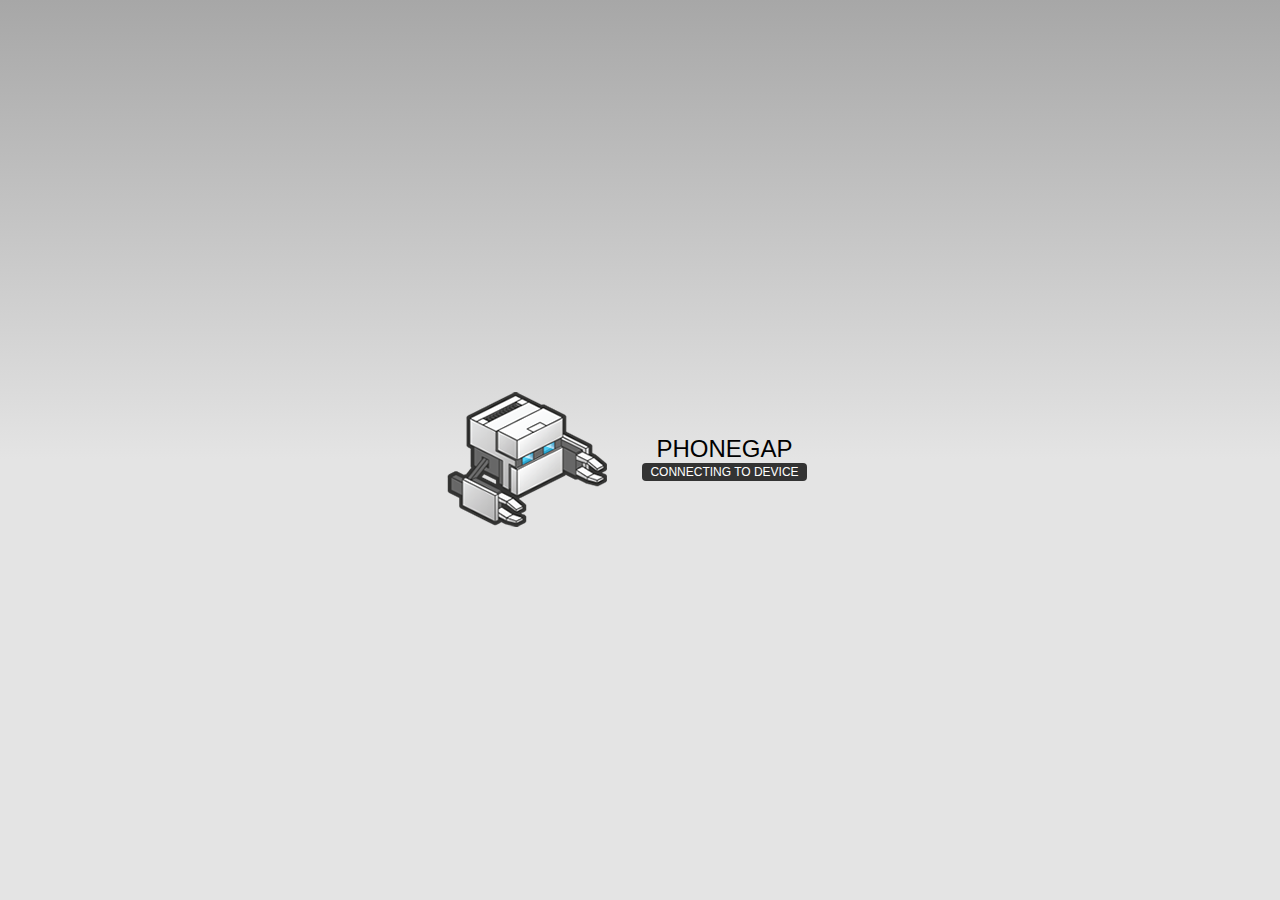
==== www/index.html @ 3c4b47eb "Restart using PhoneGap" ====
<!DOCTYPE html>
<!--
    Licensed to the Apache Software Foundation (ASF) under one
    or more contributor license agreements.  See the NOTICE file
    distributed with this work for additional information
    regarding copyright ownership.  The ASF licenses this file
    to you under the Apache License, Version 2.0 (the
    "License"); you may not use this file except in compliance
    with the License.  You may obtain a copy of the License at

    http://www.apache.org/licenses/LICENSE-2.0

    Unless required by applicable law or agreed to in writing,
    software distributed under the License is distributed on an
    "AS IS" BASIS, WITHOUT WARRANTIES OR CONDITIONS OF ANY
     KIND, either express or implied.  See the License for the
    specific language governing permissions and limitations
    under the License.
-->
<html>
    <head>
        <meta charset="utf-8" />
        <meta name="format-detection" content="telephone=no" />
        <meta name="viewport" content="user-scalable=no, initial-scale=1, maximum-scale=1, minimum-scale=1, width=device-width, height=device-height, target-densitydpi=device-dpi" />
        <link rel="stylesheet" type="text/css" href="css/index.css" />
        <title>Hello World</title>
    </head>
    <body>
        <div class="app">
            <h1>PhoneGap</h1>
            <div id="deviceready" class="blink">
                <p class="event listening">Connecting to Device</p>
                <p class="event received">Device is Ready</p>
            </div>
        </div>
        <script type="text/javascript" src="phonegap.js"></script>
        <script type="text/javascript" src="js/index.js"></script>
        <script type="text/javascript">
            app.initialize();
        </script>
    </body>
</html>
---- www/css/index.css ----
/*
 * Licensed to the Apache Software Foundation (ASF) under one
 * or more contributor license agreements.  See the NOTICE file
 * distributed with this work for additional information
 * regarding copyright ownership.  The ASF licenses this file
 * to you under the Apache License, Version 2.0 (the
 * "License"); you may not use this file except in compliance
 * with the License.  You may obtain a copy of the License at
 *
 * http://www.apache.org/licenses/LICENSE-2.0
 *
 * Unless required by applicable law or agreed to in writing,
 * software distributed under the License is distributed on an
 * "AS IS" BASIS, WITHOUT WARRANTIES OR CONDITIONS OF ANY
 * KIND, either express or implied.  See the License for the
 * specific language governing permissions and limitations
 * under the License.
 */
* {
    -webkit-tap-highlight-color: rgba(0,0,0,0); /* make transparent link selection, adjust last value opacity 0 to 1.0 */
}

body {
    -webkit-touch-callout: none;                /* prevent callout to copy image, etc when tap to hold */
    -webkit-text-size-adjust: none;             /* prevent webkit from resizing text to fit */
    -webkit-user-select: none;                  /* prevent copy paste, to allow, change 'none' to 'text' */
    background-color:#E4E4E4;
    background-image:linear-gradient(top, #A7A7A7 0%, #E4E4E4 51%);
    background-image:-webkit-linear-gradient(top, #A7A7A7 0%, #E4E4E4 51%);
    background-image:-ms-linear-gradient(top, #A7A7A7 0%, #E4E4E4 51%);
    background-image:-webkit-gradient(
        linear,
        left top,
        left bottom,
        color-stop(0, #A7A7A7),
        color-stop(0.51, #E4E4E4)
    );
    background-attachment:fixed;
    font-family:'HelveticaNeue-Light', 'HelveticaNeue', Helvetica, Arial, sans-serif;
    font-size:12px;
    height:100%;
    margin:0px;
    padding:0px;
    text-transform:uppercase;
    width:100%;
}

/* Portrait layout (default) */
.app {
    background:url(../img/logo.png) no-repeat center top; /* 170px x 200px */
    position:absolute;             /* position in the center of the screen */
    left:50%;
    top:50%;
    height:50px;                   /* text area height */
    width:225px;                   /* text area width */
    text-align:center;
    padding:180px 0px 0px 0px;     /* image height is 200px (bottom 20px are overlapped with text) */
    margin:-115px 0px 0px -112px;  /* offset vertical: half of image height and text area height */
                                   /* offset horizontal: half of text area width */
}

/* Landscape layout (with min-width) */
@media screen and (min-aspect-ratio: 1/1) and (min-width:400px) {
    .app {
        background-position:left center;
        padding:75px 0px 75px 170px;  /* padding-top + padding-bottom + text area = image height */
        margin:-90px 0px 0px -198px;  /* offset vertical: half of image height */
                                      /* offset horizontal: half of image width and text area width */
    }
}

h1 {
    font-size:24px;
    font-weight:normal;
    margin:0px;
    overflow:visible;
    padding:0px;
    text-align:center;
}

.event {
    border-radius:4px;
    -webkit-border-radius:4px;
    color:#FFFFFF;
    font-size:12px;
    margin:0px 30px;
    padding:2px 0px;
}

.event.listening {
    background-color:#333333;
    display:block;
}

.event.received {
    background-color:#4B946A;
    display:none;
}

@keyframes fade {
    from { opacity: 1.0; }
    50% { opacity: 0.4; }
    to { opacity: 1.0; }
}
 
@-webkit-keyframes fade {
    from { opacity: 1.0; }
    50% { opacity: 0.4; }
    to { opacity: 1.0; }
}
 
.blink {
    animation:fade 3000ms infinite;
    -webkit-animation:fade 3000ms infinite;
}
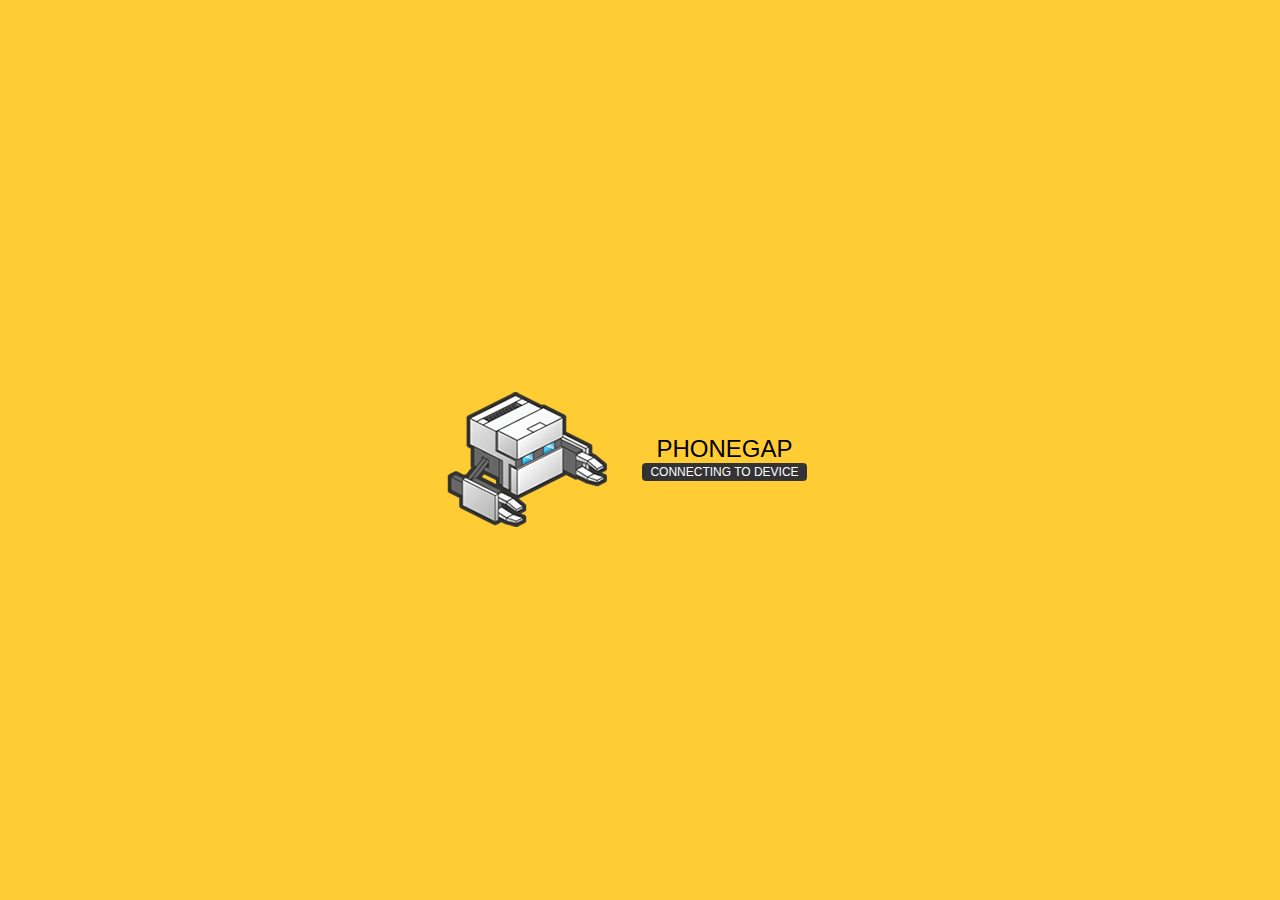
==== commit d15541a8: "Hello World message" ====
--- a/www/index.html
+++ b/www/index.html
@@ -1,42 +1,28 @@
 <!DOCTYPE html>
-<!--
-    Licensed to the Apache Software Foundation (ASF) under one
-    or more contributor license agreements.  See the NOTICE file
-    distributed with this work for additional information
-    regarding copyright ownership.  The ASF licenses this file
-    to you under the Apache License, Version 2.0 (the
-    "License"); you may not use this file except in compliance
-    with the License.  You may obtain a copy of the License at
-
-    http://www.apache.org/licenses/LICENSE-2.0
-
-    Unless required by applicable law or agreed to in writing,
-    software distributed under the License is distributed on an
-    "AS IS" BASIS, WITHOUT WARRANTIES OR CONDITIONS OF ANY
-     KIND, either express or implied.  See the License for the
-    specific language governing permissions and limitations
-    under the License.
--->
 <html>
-    <head>
-        <meta charset="utf-8" />
-        <meta name="format-detection" content="telephone=no" />
-        <meta name="viewport" content="user-scalable=no, initial-scale=1, maximum-scale=1, minimum-scale=1, width=device-width, height=device-height, target-densitydpi=device-dpi" />
-        <link rel="stylesheet" type="text/css" href="css/index.css" />
-        <title>Hello World</title>
-    </head>
-    <body>
-        <div class="app">
-            <h1>PhoneGap</h1>
-            <div id="deviceready" class="blink">
-                <p class="event listening">Connecting to Device</p>
-                <p class="event received">Device is Ready</p>
-            </div>
-        </div>
-        <script type="text/javascript" src="phonegap.js"></script>
-        <script type="text/javascript" src="js/index.js"></script>
-        <script type="text/javascript">
-            app.initialize();
-        </script>
-    </body>
+	<head>
+		<meta charset="utf-8">
+		<meta name="format-detection" content="telephone=no">
+		<meta name="viewport" content="user-scalable=no, initial-scale=1, maximum-scale=1, minimum-scale=1, width=device-width, height=device-height">
+		<link rel="stylesheet" type="text/css" href="css/index.css">
+		<title>Hello World</title>
+	</head>
+	<body>
+		<div class="splash">
+			<h1>PhoneGap</h1>
+			<div id="deviceready" class="blink">
+				<p class="event loading">Connecting to Device</p>
+			</div>
+		</div>
+		<div id="hello">
+			Hello World
+		</div>
+		<script type="text/javascript" src="phonegap.js"></script>
+		<script type="text/javascript" src="js/zepto.min.js"></script>
+		<script type="text/javascript" src="js/jqtouch.min.js"></script>
+		<script type="text/javascript" src="js/index.js"></script>
+		<script type="text/javascript">
+			app.initialize();
+		</script>
+	</body>
 </html>
--- a/www/css/index.css
+++ b/www/css/index.css
@@ -24,29 +24,17 @@
     -webkit-touch-callout: none;                /* prevent callout to copy image, etc when tap to hold */
     -webkit-text-size-adjust: none;             /* prevent webkit from resizing text to fit */
     -webkit-user-select: none;                  /* prevent copy paste, to allow, change 'none' to 'text' */
-    background-color:#E4E4E4;
-    background-image:linear-gradient(top, #A7A7A7 0%, #E4E4E4 51%);
-    background-image:-webkit-linear-gradient(top, #A7A7A7 0%, #E4E4E4 51%);
-    background-image:-ms-linear-gradient(top, #A7A7A7 0%, #E4E4E4 51%);
-    background-image:-webkit-gradient(
-        linear,
-        left top,
-        left bottom,
-        color-stop(0, #A7A7A7),
-        color-stop(0.51, #E4E4E4)
-    );
-    background-attachment:fixed;
+    background-color:#fc3;
     font-family:'HelveticaNeue-Light', 'HelveticaNeue', Helvetica, Arial, sans-serif;
     font-size:12px;
     height:100%;
     margin:0px;
     padding:0px;
-    text-transform:uppercase;
     width:100%;
 }
 
 /* Portrait layout (default) */
-.app {
+.splash {
     background:url(../img/logo.png) no-repeat center top; /* 170px x 200px */
     position:absolute;             /* position in the center of the screen */
     left:50%;
@@ -61,7 +49,7 @@
 
 /* Landscape layout (with min-width) */
 @media screen and (min-aspect-ratio: 1/1) and (min-width:400px) {
-    .app {
+    .splash {
         background-position:left center;
         padding:75px 0px 75px 170px;  /* padding-top + padding-bottom + text area = image height */
         margin:-90px 0px 0px -198px;  /* offset vertical: half of image height */
@@ -76,6 +64,7 @@
     overflow:visible;
     padding:0px;
     text-align:center;
+    text-transform:uppercase;
 }
 
 .event {
@@ -85,16 +74,19 @@
     font-size:12px;
     margin:0px 30px;
     padding:2px 0px;
+    text-transform:uppercase;
 }
 
-.event.listening {
+.event.loading {
     background-color:#333333;
     display:block;
 }
 
-.event.received {
-    background-color:#4B946A;
-    display:none;
+#hello {
+    display: none;
+    text-align: center;
+    padding-top: 24px;
+    font-size: 24px;
 }
 
 @keyframes fade {
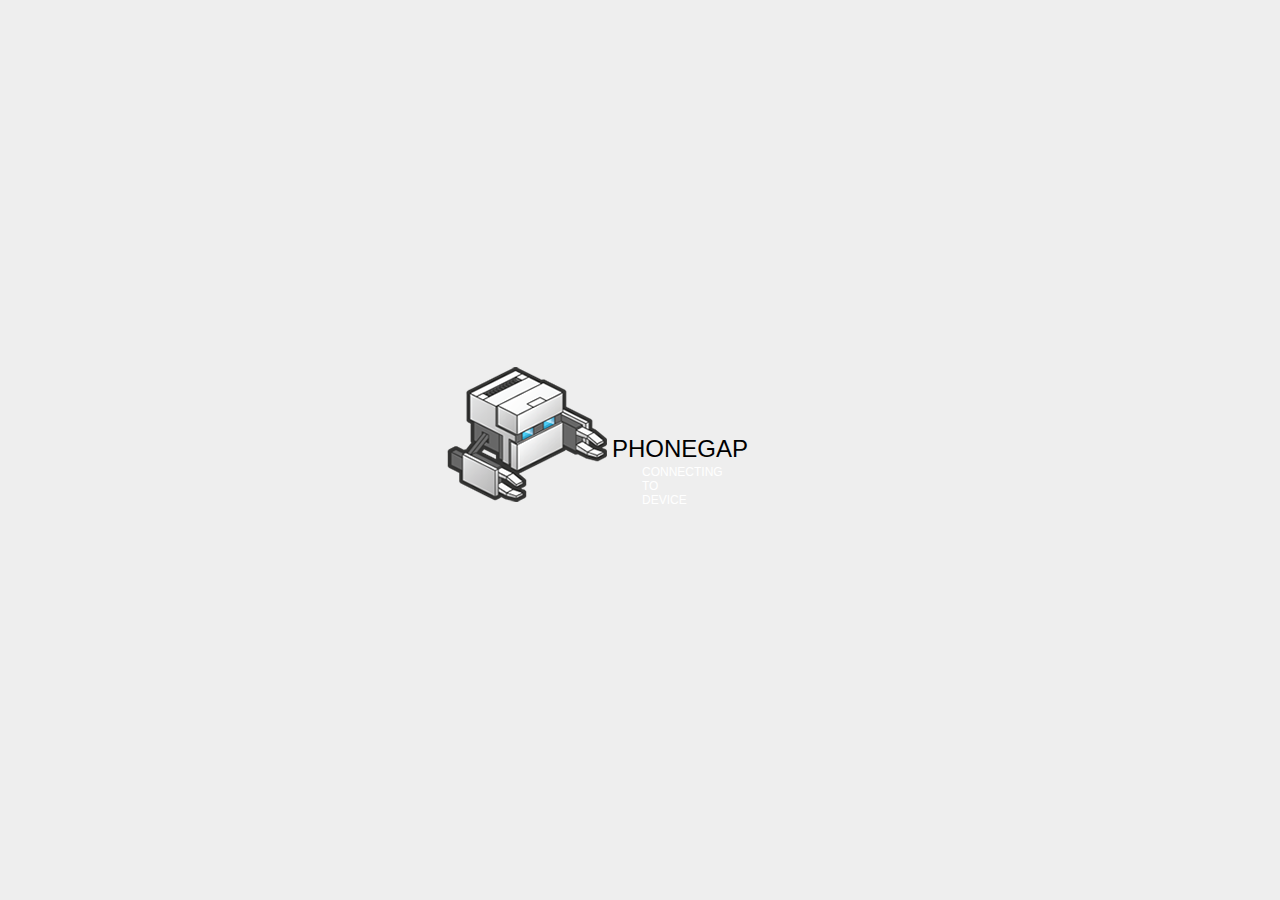
==== commit 077f052e: "Implement cards" ====
--- a/www/index.html
+++ b/www/index.html
@@ -14,12 +14,14 @@
 				<p class="event loading">Connecting to Device</p>
 			</div>
 		</div>
-		<div id="hello">
+		<div id="hello" class="card">
 			Hello World
+		</div>
+		<div id="bye" class="card">
+			Goodbye
 		</div>
 		<script type="text/javascript" src="phonegap.js"></script>
 		<script type="text/javascript" src="js/zepto.min.js"></script>
-		<script type="text/javascript" src="js/jqtouch.min.js"></script>
 		<script type="text/javascript" src="js/index.js"></script>
 		<script type="text/javascript">
 			app.initialize();
--- a/www/css/index.css
+++ b/www/css/index.css
@@ -1,107 +1,106 @@
-/*
- * Licensed to the Apache Software Foundation (ASF) under one
- * or more contributor license agreements.  See the NOTICE file
- * distributed with this work for additional information
- * regarding copyright ownership.  The ASF licenses this file
- * to you under the Apache License, Version 2.0 (the
- * "License"); you may not use this file except in compliance
- * with the License.  You may obtain a copy of the License at
- *
- * http://www.apache.org/licenses/LICENSE-2.0
- *
- * Unless required by applicable law or agreed to in writing,
- * software distributed under the License is distributed on an
- * "AS IS" BASIS, WITHOUT WARRANTIES OR CONDITIONS OF ANY
- * KIND, either express or implied.  See the License for the
- * specific language governing permissions and limitations
- * under the License.
- */
 * {
-    -webkit-tap-highlight-color: rgba(0,0,0,0); /* make transparent link selection, adjust last value opacity 0 to 1.0 */
+	box-sizing: border-box;
+	-webkit-box-sizing: border-box;
+	-moz-box-sizing: border-box;
+	-webkit-tap-highlight-color: rgba(0,0,0,0); /* make transparent link selection, adjust last value opacity 0 to 1.0 */
 }
 
 body {
-    -webkit-touch-callout: none;                /* prevent callout to copy image, etc when tap to hold */
-    -webkit-text-size-adjust: none;             /* prevent webkit from resizing text to fit */
-    -webkit-user-select: none;                  /* prevent copy paste, to allow, change 'none' to 'text' */
-    background-color:#fc3;
-    font-family:'HelveticaNeue-Light', 'HelveticaNeue', Helvetica, Arial, sans-serif;
-    font-size:12px;
-    height:100%;
-    margin:0px;
-    padding:0px;
-    width:100%;
+	-webkit-touch-callout: none;                /* prevent callout to copy image, etc when tap to hold */
+	-webkit-text-size-adjust: none;             /* prevent webkit from resizing text to fit */
+	-webkit-user-select: none;                  /* prevent copy paste, to allow, change 'none' to 'text' */
+	background-color: #eee;
+	font-family:'HelveticaNeue-Light', 'HelveticaNeue', Helvetica, Arial, sans-serif;
+	font-size:12px;
+	height:100%;
+	margin:0px;
+	padding:0px;
+	width:100%;
 }
 
 /* Portrait layout (default) */
 .splash {
-    background:url(../img/logo.png) no-repeat center top; /* 170px x 200px */
-    position:absolute;             /* position in the center of the screen */
-    left:50%;
-    top:50%;
-    height:50px;                   /* text area height */
-    width:225px;                   /* text area width */
-    text-align:center;
-    padding:180px 0px 0px 0px;     /* image height is 200px (bottom 20px are overlapped with text) */
-    margin:-115px 0px 0px -112px;  /* offset vertical: half of image height and text area height */
-                                   /* offset horizontal: half of text area width */
+	background:url(../img/logo.png) no-repeat center top; /* 170px x 200px */
+	position:absolute;             /* position in the center of the screen */
+	left:50%;
+	top:50%;
+	height:50px;                   /* text area height */
+	width:225px;                   /* text area width */
+	text-align:center;
+	padding:180px 0px 0px 0px;     /* image height is 200px (bottom 20px are overlapped with text) */
+	margin:-115px 0px 0px -112px;  /* offset vertical: half of image height and text area height */
+								   /* offset horizontal: half of text area width */
 }
 
 /* Landscape layout (with min-width) */
 @media screen and (min-aspect-ratio: 1/1) and (min-width:400px) {
-    .splash {
-        background-position:left center;
-        padding:75px 0px 75px 170px;  /* padding-top + padding-bottom + text area = image height */
-        margin:-90px 0px 0px -198px;  /* offset vertical: half of image height */
-                                      /* offset horizontal: half of image width and text area width */
-    }
+	.splash {
+		background-position:left center;
+		padding:75px 0px 75px 170px;  /* padding-top + padding-bottom + text area = image height */
+		margin:-90px 0px 0px -198px;  /* offset vertical: half of image height */
+									  /* offset horizontal: half of image width and text area width */
+	}
 }
 
 h1 {
-    font-size:24px;
-    font-weight:normal;
-    margin:0px;
-    overflow:visible;
-    padding:0px;
-    text-align:center;
-    text-transform:uppercase;
+	font-size:24px;
+	font-weight:normal;
+	margin:0px;
+	overflow:visible;
+	padding:0px;
+	text-align:center;
+	text-transform:uppercase;
 }
 
 .event {
-    border-radius:4px;
-    -webkit-border-radius:4px;
-    color:#FFFFFF;
-    font-size:12px;
-    margin:0px 30px;
-    padding:2px 0px;
-    text-transform:uppercase;
+	border-radius:4px;
+	-webkit-border-radius:4px;
+	color:#FFFFFF;
+	font-size:12px;
+	margin:0px 30px;
+	padding:2px 0px;
+	text-transform:uppercase;
 }
 
 .event.loading {
-    background-color:#333333;
-    display:block;
+	background-color:#333333;
+	display:block;
+}
+
+.card {
+	position: absolute;
+	left: 0;
+	top: 0;
+	bottom: 0;
+	right: 0;
+	display: none;
+	text-align: center;
+	padding: 24px;
+	font-size: 24px;
+	color: #eee;
 }
 
 #hello {
-    display: none;
-    text-align: center;
-    padding-top: 24px;
-    font-size: 24px;
+	background: #c33;
+}
+
+#bye {
+	background: #69e;	
 }
 
 @keyframes fade {
-    from { opacity: 1.0; }
-    50% { opacity: 0.4; }
-    to { opacity: 1.0; }
+	from { opacity: 1.0; }
+	50% { opacity: 0.4; }
+	to { opacity: 1.0; }
 }
  
 @-webkit-keyframes fade {
-    from { opacity: 1.0; }
-    50% { opacity: 0.4; }
-    to { opacity: 1.0; }
+	from { opacity: 1.0; }
+	50% { opacity: 0.4; }
+	to { opacity: 1.0; }
 }
  
 .blink {
-    animation:fade 3000ms infinite;
-    -webkit-animation:fade 3000ms infinite;
+	animation:fade 3000ms infinite;
+	-webkit-animation:fade 3000ms infinite;
 }
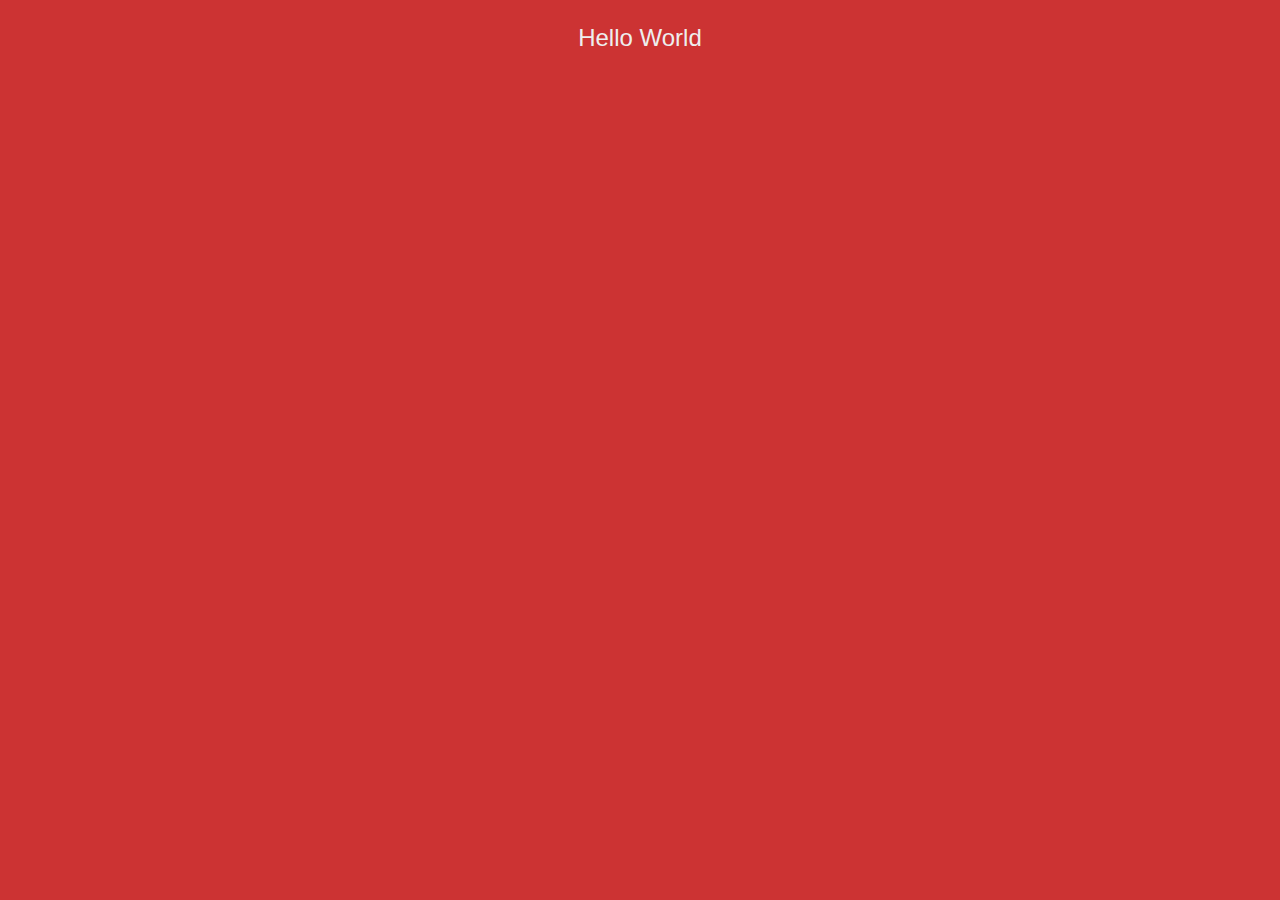
==== commit 6392557b: "Use CSS transition" ====
--- a/www/index.html
+++ b/www/index.html
@@ -14,10 +14,10 @@
 				<p class="event loading">Connecting to Device</p>
 			</div>
 		</div>
-		<div id="hello" class="card">
+		<div id="hello" class="card show">
 			Hello World
 		</div>
-		<div id="bye" class="card">
+		<div id="bye" class="card right">
 			Goodbye
 		</div>
 		<script type="text/javascript" src="phonegap.js"></script>
--- a/www/css/index.css
+++ b/www/css/index.css
@@ -71,13 +71,25 @@
 	position: absolute;
 	left: 0;
 	top: 0;
-	bottom: 0;
-	right: 0;
-	display: none;
+	width: 100%;
+	height: 100%;
 	text-align: center;
 	padding: 24px;
 	font-size: 24px;
 	color: #eee;
+	transition: 0.2s;
+}
+
+.card.show {
+	left: 0;
+}
+
+.card.right {
+	left: 100%;
+}
+
+.card.left {
+	left: -100%;
 }
 
 #hello {
